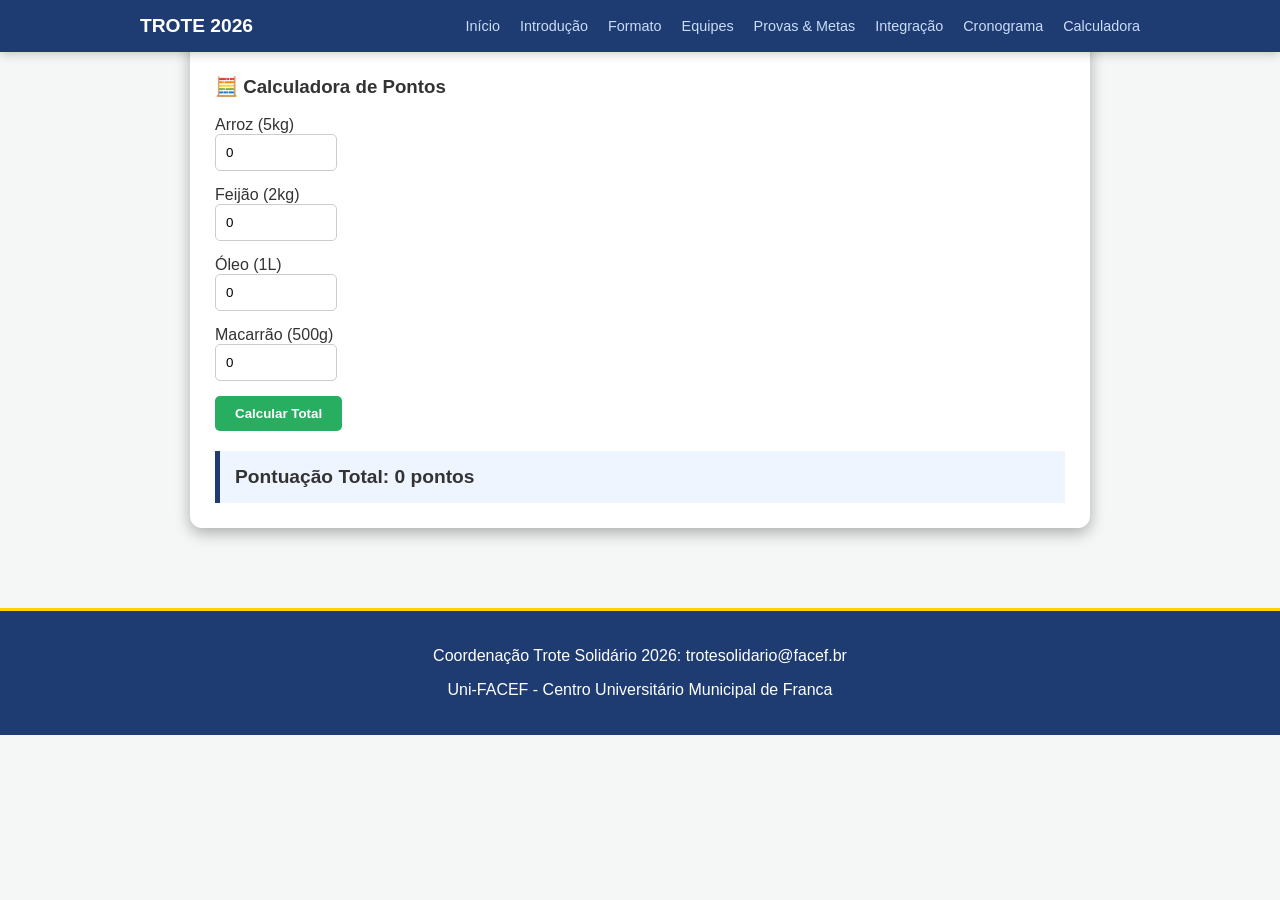
==== calculadora.html @ af214b58 "trote-oficial" ====
<!DOCTYPE html>
<html lang="pt-br">
    <head>
        <meta charset="UTF-8"/>
        <link rel="stylesheet" href="styles.css">
        <title> Trote Solidário </title>
    </head>
    <body>
       <nav class="menu-principal">
        <div class="menu-container">
            <a href="index.html" class="logo"> Trote 2026 </a>
            <ul class="lista">
                <li> <a href="index.html"> Início </a> </li> 
                <li> <a href="introducao.html"> Introdução </a></li>
                <li> <a href="formato.html"> Formato </a> </li> 
                <li> <a href="equipes.html"> Equipes </a> </li>
                <li> <a href="provas.html"> Provas & Metas </a> </li> 
                <li> <a href="integracao.html"> Integração </a> </li>
                <li> <a href="cronograma.html"> Cronograma </a> </li> 
                <li> <a href="calculadora.html"> Calculadora </a> </li>
            </ul>    
        </div> 
       </nav>
     
       <main class="principal">
            <section>
                <h3>🧮 Calculadora de Pontos</h3>
                <div class="form-group">
                    <label> Arroz (5kg) </label>
                    <input type="number" value="0" min="0" id="qtdeArroz">
                </div>
                <div class="form-group">
                    <label> Feijão (2kg) </label>
                    <input type="number" value="0" min="0" id="qtdeFeijao"> 
                </div>
                <div class="form-group">
                    <label> Óleo (1L) </label>
                    <input type="number" value="0" min="0" id="qtdeOleo">
                </div>
                <div class="form-group">
                    <label> Macarrão (500g) </label>
                    <input type="number" value="0" min="0" id="qtdemacarrao">
                </div>
                <button onclick="calcular()"> Calcular Total </button>
                <div id="result" class="resultado">  
                     Pontuação Total: 0 pontos 
 
                </div>
                
                
            </section>
       </main>    
        <footer class="rodape">
            <p>Coordenação Trote Solidário 2026: trotesolidario@facef.br </p>
            <p>Uni-FACEF - Centro Universitário Municipal de Franca </p>
        </footer>
        <script>
            function calcular(){
                let qtdeArroz = Number(document.getElementById("qtdeArroz").value)
                let qtdeFeijao = Number(document.getElementById("qtdeFeijao").value)
                let qtdeOleo = Number(document.getElementById("qtdeOleo").value)
                let qtdemacarrao = Number(document.getElementById("qtdemacarrao").value)
                let pontos = (qtdeArroz * 10) + (qtdeFeijao * 8) + (qtdeOleo * 2) + (qtdemacarrao * 4)
                document.getElementById("result").innerText = "Pontuação Total: " + pontos ; 
            }
        </script>
    </body>
</html>
---- styles.css ----
body {
    margin: 0; font-family: 'Segoe UI', sans-serif;
    background-color: #F4F7F6; color: #333;
}
.menu-principal {
    background-color: #1E3C72; padding: 15px 0;
    position: sticky; top: 0; z-index: 1000;
    box-shadow: 0 2px 10px rgba(0,0,0,0.2);
}
.menu-container {
    max-width: 1000px; margin: 0 auto; display: flex;
    justify-content: space-between; align-items: center;
    padding: 0 20px;
}
.logo{
    color: white; text-decoration: none; font-weight: bold;
    font-size: 1.2rem;  text-transform: uppercase;
}
.lista {
    list-style: none; display: flex; gap: 20px;
    margin: 0; padding: 0;
}
.lista a {
    color: #cbdcf7; text-decoration: none; font-size: 0.9rem; 
    font-weight: 500; transition: color 0.3s;
}
.lista a:hover {
    color: #fff;
}
.cabecalho {
   
    background-color: #3E5C92;
    color: white;
    padding: 60px 20px;
    text-align: center;
}
.cabecalho-container {
    max-width: 800px; margin: 0 auto;
    
    
}


.cabecalho-container h1 {
    font-size: 2.5rem;
    margin-bottom: 5px;
} 
.cabecalho-container h2 {
    font-weight: 300;
    font-style: italic;
    color: #ffd700;
}
.principal {
    
    max-width: 900px;
    margin: -40px auto 40px;
    padding: 20px;
}
section {
    background: white;
    margin-bottom: 20px;
    padding: 25px;
    border-radius: 12px;
    box-shadow: 0 5px 15px rgba(0,0,0, 0.3)
}
.importante {

    display: flex; /* por padrão, adota-se a horizontal (row)*/
    gap: 20px;
}
.caixa-importante {
    flex: 1;
    background: #eef5ff;
    padding: 15px;
    border-left: 5px solid #2a5298;
    border-radius: 8px;
    margin-bottom: 10px;
}

.recompensas ul {
    list-style: none;
    padding: 0;
}

.recompensas li {
    background: #e9f7ef;
    margin: 8px 0;
    padding: 10px;
    border-radius: 5px;
    color: #27ae60;
    font-weight: bold;
}

.missao p {
    line-height: 1.6; /* altura da linha - melhora a leitura de textos longos */
    margin-bottom: 20px;
    text-align: justify; /* alinhamento à esquerda e à direita */
}

.valores ul {
    list-style: none;
    padding: 0px;
}

table {
    width: 100%; 
    border-collapse: collapse; /* junto as bordas adjacentes, ficando uma só */
    margin-top: 20px;
    background-color: white;
}
th, td {
    padding: 15px; text-align: left;
    border-bottom: 1px solid #ddd;
}
th {
    background-color: #2a5298;
    color: white;
    text-transform: uppercase;
    font-size: 0.85rem;
}
.amarelo {
    width: 25px; height: 25px; background: yellow;
}
.cinza {
    width: 25px; height: 25px; background: gray;
}
.laranja {
    width: 25px; height: 25px; background: orange;
}
.laranja.escuro {
    width: 25px; height: 25px; background: rgb(234, 90, 1);
}
.preto {
    width: 25px; height: 25px; background: black;
}
.rosa {
    width: 25px; height: 25px; background: deeppink;
}
.roxo {
    width: 25px; height: 25px; background: purple;
}
.verde {
    width: 25px; height: 25px; background: green;
}
.vermelho {
    width: 25px; height: 25px; background: red;
}
.provas{
        background: white;
        
        padding: 25px;
        border-radius: 12px;
        box-shadow: 0 5px 15px rgba(0,0,0, 0.3);
        margin: 50px;
}  
        
.provas-1-contentainer{
    margin-bottom: 20px;
    margin: 30px;
    padding: 15px;
    border-radius: 12px;
    box-shadow: 0 5px 15px rgba(0,0,0, 0.3);
    background-color: #ffd9002c;
    border: #d0b104 2px dashed ;
    color: #a78e00;
    
   
    
}
.provas-2{
        background: rgba(254, 4, 4, 0.129);
        border-left: red 4px solid;
        padding: 25px;
        border-radius: 12px;
        box-shadow: 0 5px 15px rgba(0,0,0, 0.3);
        margin: 50px;
}
.provas ul {
    list-style: none;
    padding: 0;
    padding: 10px;
}
.provas-3 ul {
    list-style: none;
    padding: 0;
    padding: 10px;
}
.li-provas{
    color: #d0b104;
    font-family: 'Segoe UI', sans-serif;
    padding:15px 0  ;
    
}
.provas-3{
    background: rgba(255, 187, 0, 0.1);
    border-left: #ffe100 4px solid;
    padding: 25px;
    border-radius: 12px;
    box-shadow: 0 5px 15px rgba(0,0,0, 0.3);
    margin: 50px;
}
.rodape {
    background-color: #1E3C72; color: white; text-align: center;
    padding: 20px 0; margin-top: 40px;
    border-top: 3px solid #fdd300;
}
.timeline{
    border-left:  3px solid #2a5298;
    padding-left: 28px;
    margin-top: 20px;

}
.evento{ 
    margin-bottom: 20px;
    position: relative;

}
.evento::before{
    content:"";
    width: 12px;
    height: 12px;
    background-color: red;
    border-radius: 50%;
    position: absolute;
    left: -36px;
    top: 25px;

}
.formato-azul{
   
    background: #eef5ff;
    padding: 15px;
    border-left: 5px solid #2a5298;
    border-radius: 8px;
    margin-bottom: 10px;

}
.formato{
    display: flex;
    
    gap: 20px;

}
.ul-formato{
   list-style: none;
    padding: 0;
    padding: 10px
}
.li-formato{
    color: #d0b104;
    font-family: 'Segoe UI', sans-serif;
    padding: 5px 0  ;
    

}
.section-li2{
    background: #eef5ff;
    padding: 15px;
    border-left: 5px solid #2a5298;
    border-radius: 8px;
    margin-bottom: 10px;
    list-style: none;


}
.section-formato{
    background: rgba(255, 187, 0, 0.1);
    border-left: #ffe100 4px solid;
    padding: 25px;
    border-radius: 12px;
    box-shadow: 0 5px 15px rgba(0,0,0, 0.3);
    
}
.form-group {
    margin-bottom: 15px;
    display: flex;
    flex-direction: column;
}
input {
    padding: 10px;
    border-radius: 5px;
    border: 1px solid #ccc;
    width: 100px;
}

  button {
    background-color: #27ae60;
    color: white;
    padding: 10px 20px;
    border: none;
    border-radius: 5px;
    cursor: pointer;
    font-weight: bold;
}

.resultado {
    margin-top: 20px;
    padding: 15px;
    background-color: #eef5ff;
    border-left: 5px solid #1e3c72;
    font-weight: bold;
    font-size: 1.2rem;
}
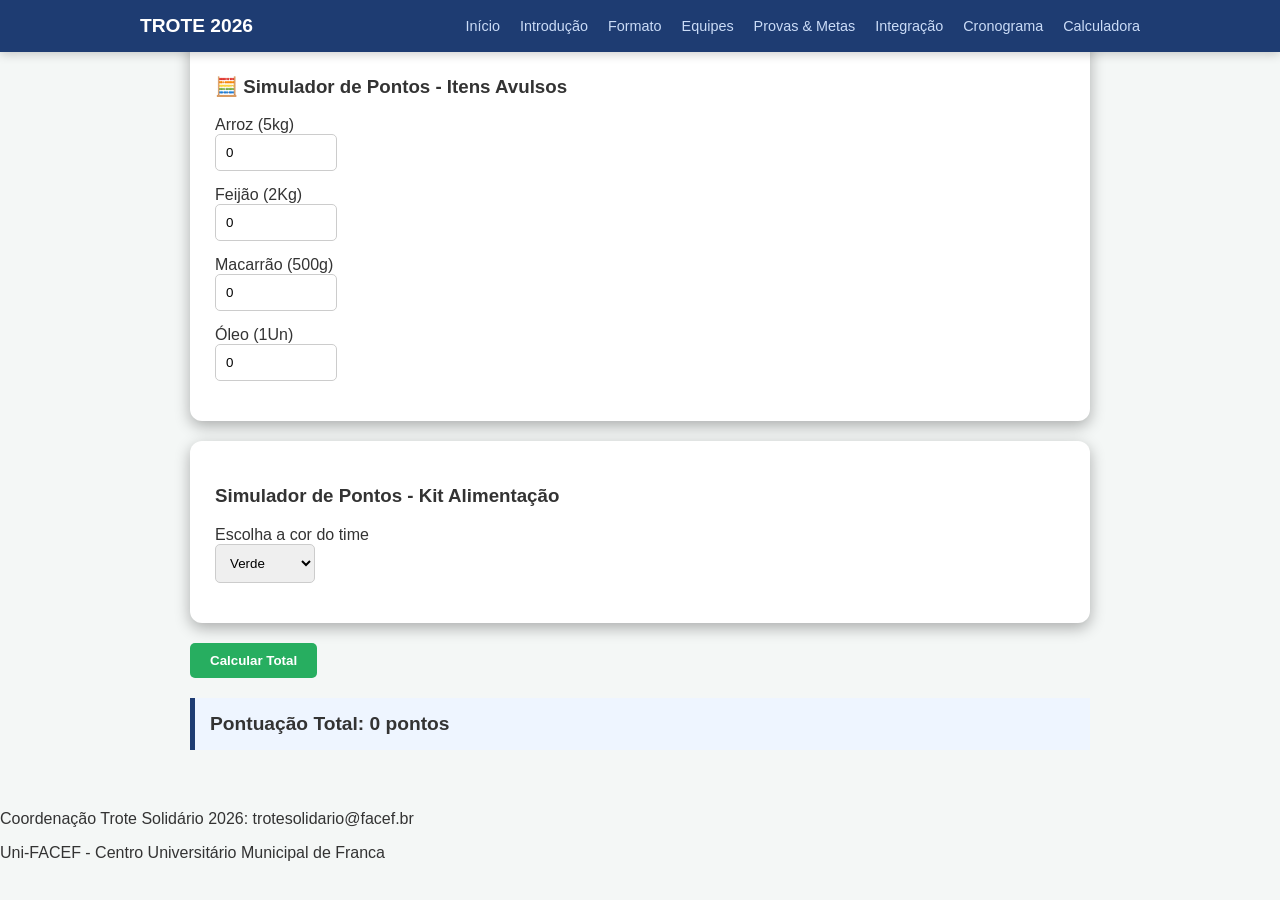
==== commit f67b4670: "trote-oficial" ====
--- a/calculadora.html
+++ b/calculadora.html
@@ -3,6 +3,7 @@
     <head>
         <meta charset="UTF-8"/>
         <link rel="stylesheet" href="styles.css">
+        <script src="scripts.js"> </script>
         <title> Trote Solidário </title>
     </head>
     <body>
@@ -23,46 +24,53 @@
        </nav>
      
        <main class="principal">
-            <section>
-                <h3>🧮 Calculadora de Pontos</h3>
+        <section>
+            <h3> 🧮 Simulador de Pontos - Itens Avulsos </h3>
+            <div>
                 <div class="form-group">
-                    <label> Arroz (5kg) </label>
-                    <input type="number" value="0" min="0" id="qtdeArroz">
+                    <!-- rótulo da caixa de texto -->
+                    <label> Arroz (5kg) </label> 
+                    <!-- caixa de texto com valor inicial de 0 e mínimo de 0 -->
+                    <!-- identificado desta caixa de texto -->
+                    <input type="number" value="0" min="0" id="qtdeArroz"/>
                 </div>
                 <div class="form-group">
-                    <label> Feijão (2kg) </label>
-                    <input type="number" value="0" min="0" id="qtdeFeijao"> 
+                    <label> Feijão (2Kg) </label>
+                    <input type="number" value="0" min="0" id="qtdeFeijao"/>
                 </div>
+                 <div class="form-group">
+                    <label> Macarrão (500g) </label>
+                    <input type="number" value="0" min="0" id="qtdeMacarrao"/>
+                </div>
+                 <div class="form-group">
+                    <label> Óleo (1Un) </label>
+                    <input type="number" value="0" min="0" id="qtdeOleo"/>
+                </div>
+            </div>
+        </section>  
+        <section>
+            <h3> Simulador de Pontos - Kit Alimentação </h3>
+            <div>
                 <div class="form-group">
-                    <label> Óleo (1L) </label>
-                    <input type="number" value="0" min="0" id="qtdeOleo">
+                    <label> Escolha a cor do time </label>
+                    <select id="cor">
+                        <option value="verde"> Verde </option>
+                        <option value="vermelho"> Vermelho </option>
+                        <option value="laranja"> Laranja </option>
+                    </select>
                 </div>
-                <div class="form-group">
-                    <label> Macarrão (500g) </label>
-                    <input type="number" value="0" min="0" id="qtdemacarrao">
-                </div>
-                <button onclick="calcular()"> Calcular Total </button>
-                <div id="result" class="resultado">  
-                     Pontuação Total: 0 pontos 
- 
-                </div>
-                
-                
-            </section>
+            </div>
+        </section>
+        <!-- quando o botão for clicado, será chamado a função calcular no JavaScript -->
+        <button onclick="calcular()"> Calcular Total </button>
+        <div id="result" class="resultado">
+                    Pontuação Total: 0 pontos
+        </div>
        </main>    
-        <footer class="rodape">
+        <footer>
             <p>Coordenação Trote Solidário 2026: trotesolidario@facef.br </p>
             <p>Uni-FACEF - Centro Universitário Municipal de Franca </p>
-        </footer>
-        <script>
-            function calcular(){
-                let qtdeArroz = Number(document.getElementById("qtdeArroz").value)
-                let qtdeFeijao = Number(document.getElementById("qtdeFeijao").value)
-                let qtdeOleo = Number(document.getElementById("qtdeOleo").value)
-                let qtdemacarrao = Number(document.getElementById("qtdemacarrao").value)
-                let pontos = (qtdeArroz * 10) + (qtdeFeijao * 8) + (qtdeOleo * 2) + (qtdemacarrao * 4)
-                document.getElementById("result").innerText = "Pontuação Total: " + pontos ; 
-            }
-        </script>
+        </footer> 
+       
     </body>
 </html>
--- a/styles.css
+++ b/styles.css
@@ -263,6 +263,28 @@
 
 
 }
+.evento::before { 
+    content: ''; /* sem texto */
+    width: 12px; /* largura da bolinha */
+    height: 12px; /* altura da bolinha */
+    background: #ff4b2b; /* fundo da bolinha */
+    border-radius: 50%; /* cria a bolinha */
+    position: absolute; /* cria a bolinha na posição atual */
+    left: -28px; /* vai para a esquerda */
+    top: 5px; /* abaixa 5px */ 
+}
+
+.grid-locais {
+    display: flex;
+    gap: 20px;
+}
+.local {
+    flex: 1; /* ocupe toda a área */
+    background: #f8f9fa;
+    padding :15px;
+    border-radius: 8px;
+    border: 1px solid #dee2e6;
+}
 .section-formato{
     background: rgba(255, 187, 0, 0.1);
     border-left: #ffe100 4px solid;
@@ -276,7 +298,7 @@
     display: flex;
     flex-direction: column;
 }
-input {
+input, select {
     padding: 10px;
     border-radius: 5px;
     border: 1px solid #ccc;
